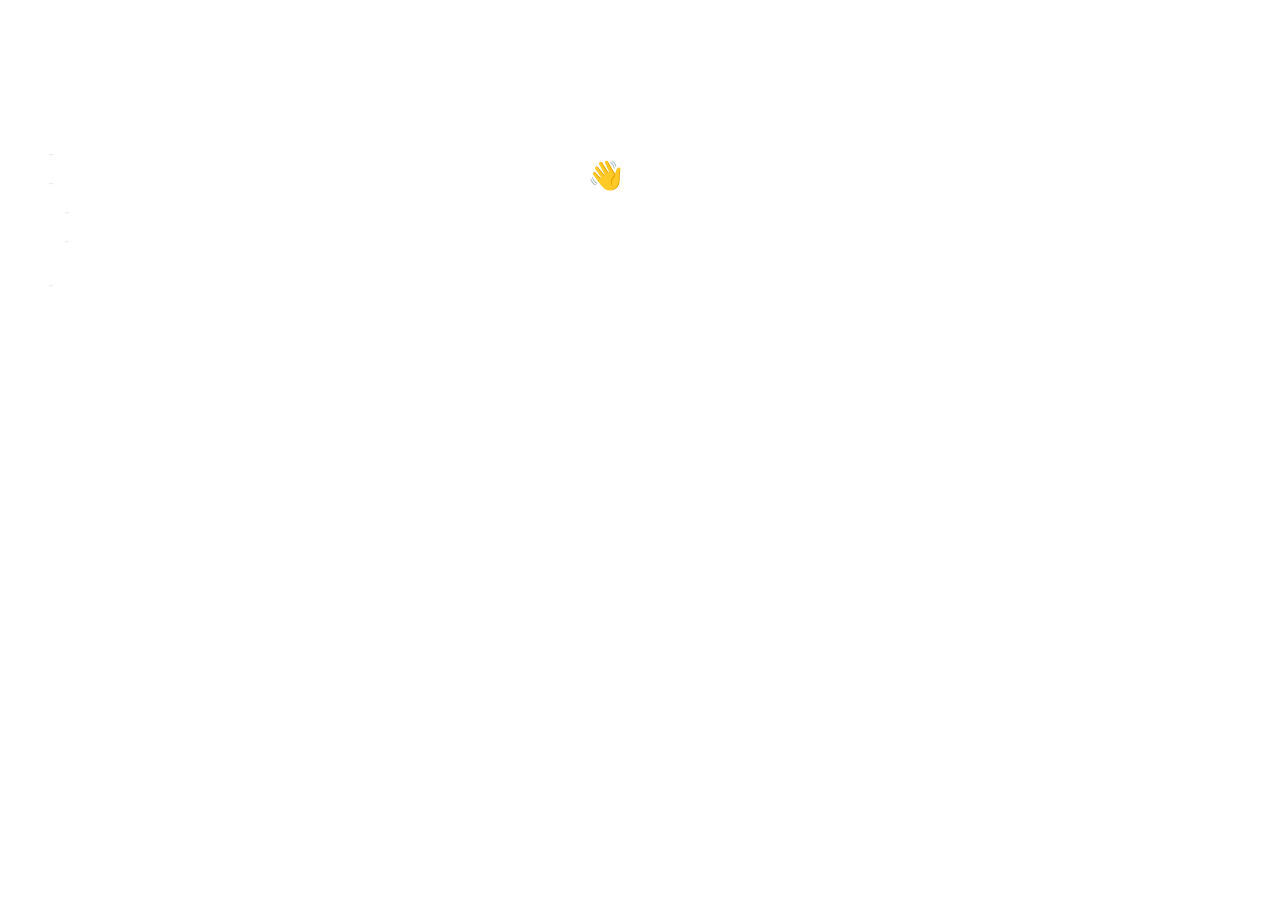
==== index.html @ 007f9a7d "Here is the first base base for the website" ====
<!DOCTYPE html>
<html lang="en">
<head>
  <meta charset="UTF-8" />
  <meta name="viewport" content="width=device-width, initial-scale=1.0" />
  <title>Your Name — Personal Site</title>
  <link rel="stylesheet" href="styles.css" />
</head>
<body>

  <header id="topbar" class="glass">
    <h1>Phil Watson</h1>
    <p>Home</p>
  </header>

  <div id="layout">
    <aside id="sidebar" class="glass">
      <ul>
        <li><a href="index.html" >Home</a></li>
        <li><a href="pages/projects.html">Projects</a></li>
          <ul>
            <li><a href="pages/vfd.html">VFD Clock</a></li>
            <li><a href="pages/cylinder-clock.html">Cylinder Clock</a></li>
          </ul>
        <li><a href="pdfs/resume.pdf">Resume</a></li>
      </ul>      
    </aside>

    <main id="main" class="glass">
        <h1>Hello, I'm Your Name 👋</h1>
        <p class="tagline">Developer · Designer · Builder of things</p>
        <p>Welcome to my little corner of the internet. I build thoughtful software and write about what I learn along the way.</p>
        <p>I'm currently open to new opportunities — feel free to reach out or explore my work below.</p>

    </main>
  </div>
</body>
</html>
---- styles.css ----
/* ── Reset & base ── */
*, *::before, *::after {
  box-sizing: border-box;
  margin: 0;
  padding: 0;
}

/* ── Fixed background image ── */
body {
  min-height: 100vh;
  font-family: 'Segoe UI', system-ui, sans-serif;
  color: #f0ede8;

  /* swap this URL for your own image */
  background-image: url('pictures/background.png');
  background-size: cover;
  background-position: center;
  background-attachment: fixed; /* keeps image still while content scrolls */
  background-repeat: no-repeat;
}


/* ── Shared glass panel style ── */
.glass {
  background: rgba(255, 255, 255, 0.10);
  border: 10px solid rgba(255, 255, 255, 0.55);
  backdrop-filter: blur(2px);
  -webkit-backdrop-filter: blur(2px);
}

/* ── Top bar ── */
#topbar {
  position: fixed;
  top: 14px;
  left: 14px;
  right: 14px;
  height: 90px;
  z-index: 100;
  text-align: center;
  padding: 5px;
}

/* ── Page body layout ── */
#layout {
  position: fixed;
  z-index: 1;
  display: flex;
  gap: 14px;
  padding: 110px 14px 24px 14px; /* top pad clears the fixed bar */
  min-height: 100vh;
  align-items: flex-start;
}

/* ── Sidebar ── */
#sidebar {
  position: sticky;
  top: 80px;              /* sticks just below the top bar */
  width: 180px;
  flex-shrink: 0;
  padding: 20px 14px;
  gap: 4px;
}

#sidebar a {
  display: flex;
  gap: 8px;
  color: rgba(255, 255, 255, 0.78);
  text-decoration: none;
  font-size: 13px;
  padding: 7px 10px;
  border-radius: 7px;
  transition: background 0.15s, color 0.15s;
}

#sidebar a:hover,
#sidebar a.active {
  background: rgba(255, 255, 255, 0.15);
  color: #fff;
}

#sidebar a:hover .dot,
#sidebar a.active .dot {
  background: #fff;
}

/* ── Main content ── */
#main {
  flex: 1;
  min-width: 0;
  backdrop-filter: blur(2px);
  -webkit-backdrop-filter: blur(2px);
  padding: 32px 36px;
  line-height: 1.7;
}

/* ── Content typography ── */
.page-section { display: none; }
.page-section.active { display: block; }

h1 {
  font-size: 28px;
  font-weight: 700;
  color: #fff;
  margin-bottom: 6px;
  letter-spacing: -0.01em;
}

h2 {
  font-size: 18px;
  font-weight: 600;
  color: rgba(255, 255, 255, 0.90);
  margin: 28px 0 10px;
}

p {
  font-size: 14.5px;
  color: rgba(255, 255, 255, 0.80);
  margin-bottom: 14px;
  max-width: 62ch;
  margin: auto
}

ul {
  list-style-type: "-"; 
  padding-left: 16px;
}

.tagline {
  font-size: 15px;
  color: rgba(255, 255, 255, 0.60);
  margin-bottom: 28px;
}

.btn {
  align-self: flex-start;
  background: rgba(255, 255, 255, 0.18);
  border: 1.5px solid rgba(255, 255, 255, 0.55);
  border-radius: 7px;
  color: #fff;
  font-size: 13.5px;
  padding: 8px 22px;
  cursor: pointer;
  font-family: inherit;
  transition: background 0.15s;
}

.btn:hover { background: rgba(255, 255, 255, 0.28); }
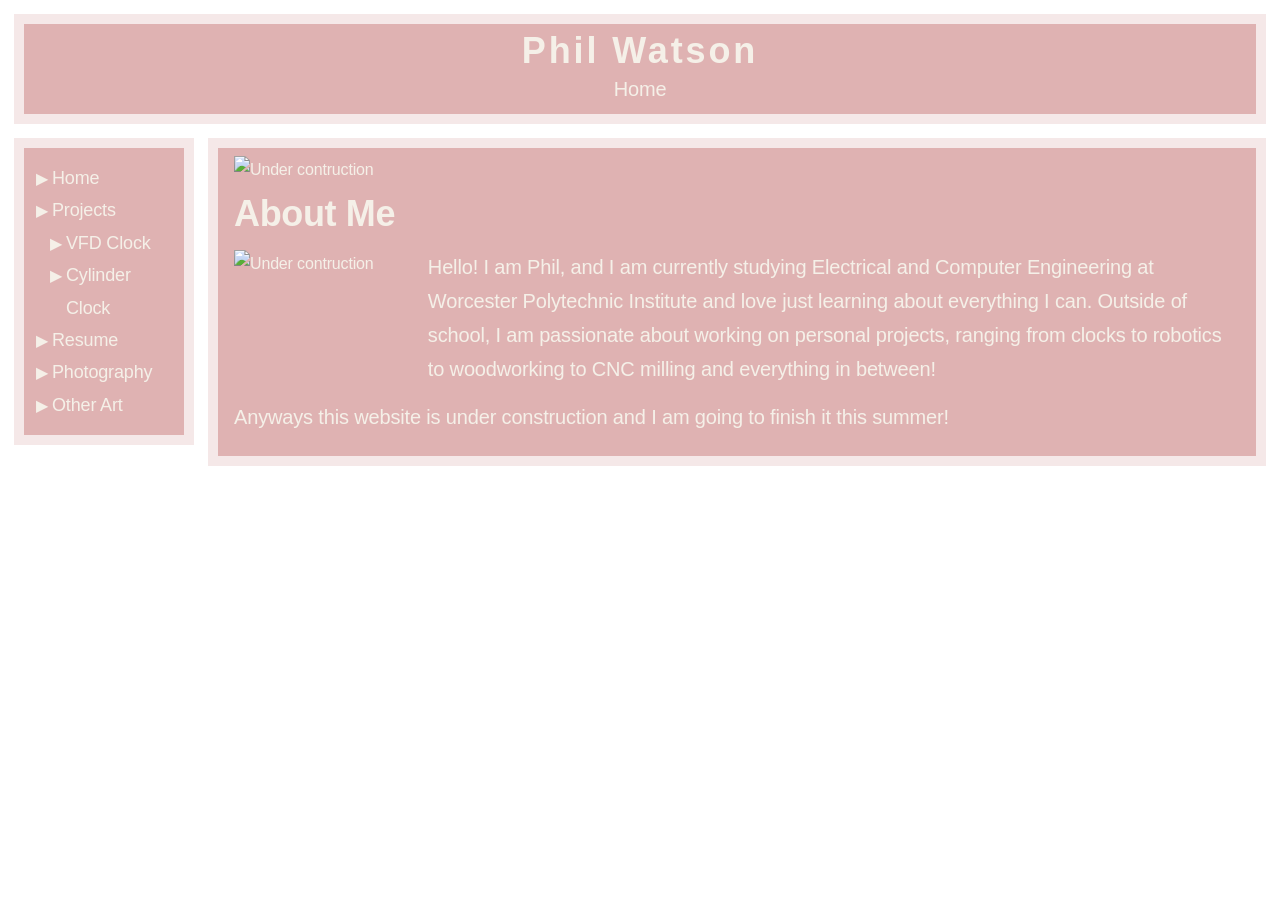
==== commit bc177fbe: "Did a fair bit of stuff, pretty hype" ====
--- a/index.html
+++ b/index.html
@@ -23,15 +23,19 @@
             <li><a href="pages/cylinder-clock.html">Cylinder Clock</a></li>
           </ul>
         <li><a href="pdfs/resume.pdf">Resume</a></li>
+        <li><a href="pages/photography.html">Photography</a></li>
+        <li><a href="pages/other-art.html">Other Art</a></li>
       </ul>      
     </aside>
 
     <main id="main" class="glass">
-        <h1>Hello, I'm Your Name 👋</h1>
-        <p class="tagline">Developer · Designer · Builder of things</p>
-        <p>Welcome to my little corner of the internet. I build thoughtful software and write about what I learn along the way.</p>
-        <p>I'm currently open to new opportunities — feel free to reach out or explore my work below.</p>
-
+        <img src="pictures/Dungeon8807construction.gif" alt="Under contruction" style="width: 100%;" />
+        <h1>About Me</h1>
+        <div style="display: flex; gap: 20px; align-items: flex-start;">
+          <img src="pictures/CapitolHillSenate7861construct.gif" alt="Under contruction" style="width: 600px; height: auto;" />
+          <p>Hello! I am Phil, and I am currently studying Electrical and Computer Engineering at Worcester Polytechnic Institute and love just learning about everything I can. Outside of school, I am passionate about working on personal projects, ranging from clocks to robotics to woodworking to CNC milling and everything in between!</p>
+        </div>
+        <p>Anyways this website is under construction and I am going to finish it this summer!</p>
     </main>
   </div>
 </body>
--- a/styles.css
+++ b/styles.css
@@ -5,48 +5,75 @@
   padding: 0;
 }
 
+@font-face {
+  font-family: 'Oswald';
+  src: url(/fonts/oswald/Oswald-Medium.woff2) format('woff2')
+}
+
+:root{
+  --inner-gap: 14px;
+  --outer-gap: 14px;
+  --topbar-height: 110px;
+  --text-padding: 8px 16px;
+  --text-color: #f5f0e8;
+}
+
 /* ── Fixed background image ── */
 body {
   min-height: 100vh;
-  font-family: 'Segoe UI', system-ui, sans-serif;
-  color: #f0ede8;
-
-  /* swap this URL for your own image */
-  background-image: url('pictures/background.png');
+  font-family: 'Oswald', sans-serif;
+  letter-spacing: -0.01em;
+  color: var(--text-color);
+  background-image: url('pictures/IMG_2822.png');
   background-size: cover;
   background-position: center;
-  background-attachment: fixed; /* keeps image still while content scrolls */
+  background-attachment: fixed;
   background-repeat: no-repeat;
 }
 
+/* ── Background dim overlay ── */
+body::before {
+  content: '';
+  position: fixed;
+  inset: 0;
+  background: rgba(0, 0, 0, 0);
+  z-index: 0;
+  pointer-events: none;
+}
 
 /* ── Shared glass panel style ── */
 .glass {
-  background: rgba(255, 255, 255, 0.10);
-  border: 10px solid rgba(255, 255, 255, 0.55);
+  background: rgba(150, 0, 0, 0.30);
+  border: 10px solid rgba(255, 255, 255, 0.7);
   backdrop-filter: blur(2px);
   -webkit-backdrop-filter: blur(2px);
 }
 
 /* ── Top bar ── */
 #topbar {
-  position: fixed;
-  top: 14px;
-  left: 14px;
-  right: 14px;
-  height: 90px;
+  position: absolute;
+  top: var(--outer-gap);
+  left: var(--outer-gap);
+  right: var(--outer-gap);
+  height: var(--topbar-height);
   z-index: 100;
   text-align: center;
   padding: 5px;
 }
 
+#topbar h1 {
+  letter-spacing: 0.08em;
+  font-size: 36px;
+  line-height: 1.2;
+}
+
 /* ── Page body layout ── */
 #layout {
-  position: fixed;
+  position: relative;
   z-index: 1;
   display: flex;
   gap: 14px;
-  padding: 110px 14px 24px 14px; /* top pad clears the fixed bar */
+  padding: calc(2*var(--inner-gap) + var(--topbar-height)) 14px 14px 14px;
   min-height: 100vh;
   align-items: flex-start;
 }
@@ -54,21 +81,16 @@
 /* ── Sidebar ── */
 #sidebar {
   position: sticky;
-  top: 80px;              /* sticks just below the top bar */
   width: 180px;
-  flex-shrink: 0;
-  padding: 20px 14px;
-  gap: 4px;
+  padding: var(--inner-gap);
+  line-height: 1.8;
 }
 
 #sidebar a {
-  display: flex;
-  gap: 8px;
-  color: rgba(255, 255, 255, 0.78);
+  display: block;  
+  color: var(--text-color);
   text-decoration: none;
-  font-size: 13px;
-  padding: 7px 10px;
-  border-radius: 7px;
+  font-size: 18px;
   transition: background 0.15s, color 0.15s;
 }
 
@@ -89,18 +111,19 @@
   min-width: 0;
   backdrop-filter: blur(2px);
   -webkit-backdrop-filter: blur(2px);
-  padding: 32px 36px;
   line-height: 1.7;
+  padding: var(--text-padding);
 }
+
+
 
 /* ── Content typography ── */
 .page-section { display: none; }
 .page-section.active { display: block; }
 
 h1 {
-  font-size: 28px;
+  font-size: 36px;
   font-weight: 700;
-  color: #fff;
   margin-bottom: 6px;
   letter-spacing: -0.01em;
 }
@@ -108,27 +131,24 @@
 h2 {
   font-size: 18px;
   font-weight: 600;
-  color: rgba(255, 255, 255, 0.90);
   margin: 28px 0 10px;
 }
 
 p {
-  font-size: 14.5px;
-  color: rgba(255, 255, 255, 0.80);
+  font-size: 20px;
   margin-bottom: 14px;
-  max-width: 62ch;
-  margin: auto
 }
 
 ul {
-  list-style-type: "-"; 
-  padding-left: 16px;
+  list-style-type: "▶ ";
+  padding-left: 14px;
 }
 
 .tagline {
   font-size: 15px;
   color: rgba(255, 255, 255, 0.60);
   margin-bottom: 28px;
+  text-align: left;
 }
 
 .btn {
@@ -144,5 +164,4 @@
   transition: background 0.15s;
 }
 
-.btn:hover { background: rgba(255, 255, 255, 0.28); }
-
+.btn:hover { background: rgba(255, 255, 255, 0.28); }
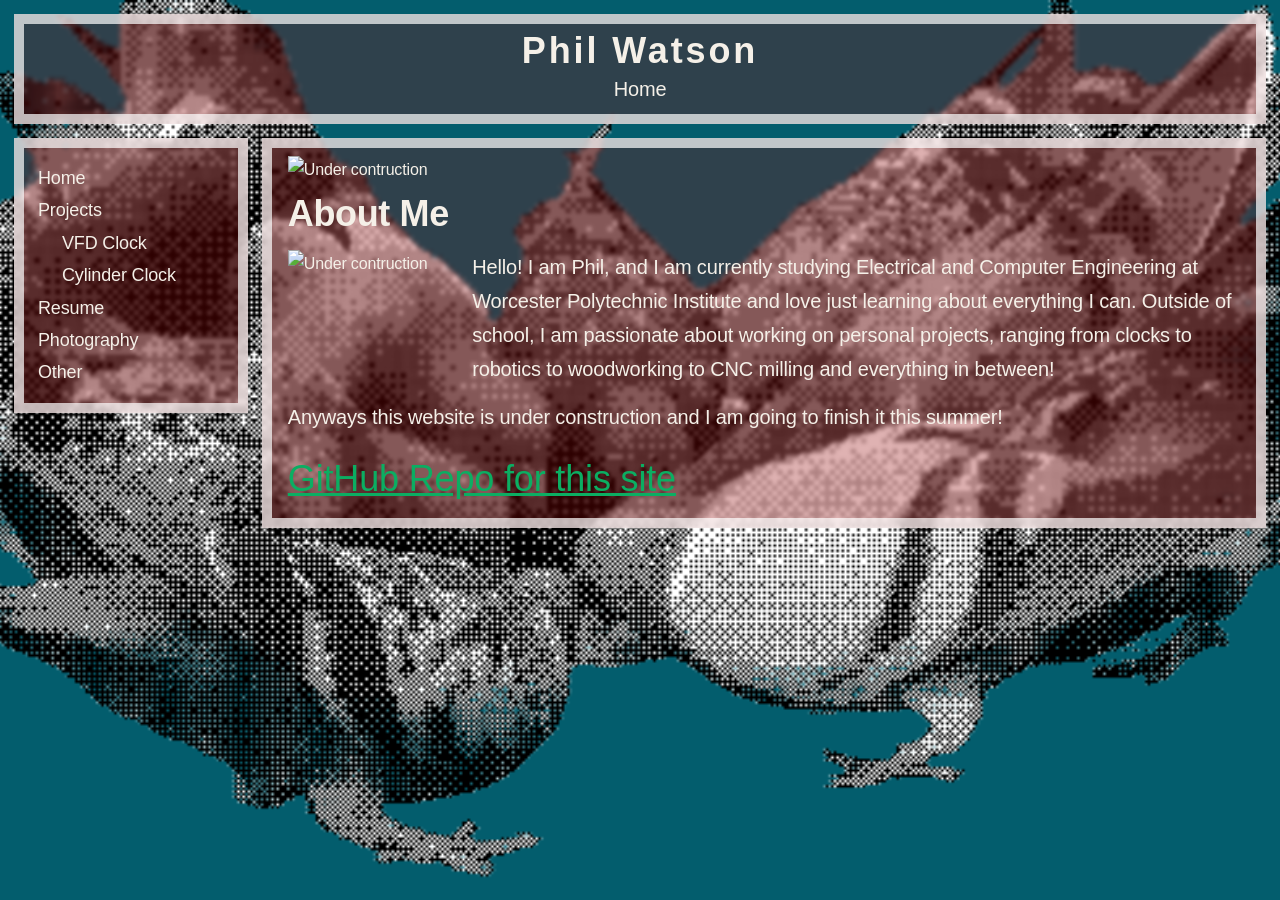
==== commit 2fbd0f53: "Adding other pages and picutres, made table more dynamic for each page, implimented first round of l" ====
--- a/index.html
+++ b/index.html
@@ -3,8 +3,9 @@
 <head>
   <meta charset="UTF-8" />
   <meta name="viewport" content="width=device-width, initial-scale=1.0" />
-  <title>Your Name — Personal Site</title>
+  <title>Phil Watson's Personal Site</title>
   <link rel="stylesheet" href="styles.css" />
+  <link rel="icon" type="image/png" href="/favicon.png">
 </head>
 <body>
 
@@ -15,17 +16,7 @@
 
   <div id="layout">
     <aside id="sidebar" class="glass">
-      <ul>
-        <li><a href="index.html" >Home</a></li>
-        <li><a href="pages/projects.html">Projects</a></li>
-          <ul>
-            <li><a href="pages/vfd.html">VFD Clock</a></li>
-            <li><a href="pages/cylinder-clock.html">Cylinder Clock</a></li>
-          </ul>
-        <li><a href="pdfs/resume.pdf">Resume</a></li>
-        <li><a href="pages/photography.html">Photography</a></li>
-        <li><a href="pages/other-art.html">Other Art</a></li>
-      </ul>      
+      <div id="table-placeholder"></div>
     </aside>
 
     <main id="main" class="glass">
@@ -36,7 +27,15 @@
           <p>Hello! I am Phil, and I am currently studying Electrical and Computer Engineering at Worcester Polytechnic Institute and love just learning about everything I can. Outside of school, I am passionate about working on personal projects, ranging from clocks to robotics to woodworking to CNC milling and everything in between!</p>
         </div>
         <p>Anyways this website is under construction and I am going to finish it this summer!</p>
+        <a href="https://github.com/Saxagoose/website">GitHub Repo for this site</a>
     </main>
   </div>
+  <script>
+    fetch('table.html')
+      .then(response => response.text())
+      .then(data => {
+        document.getElementById('table-placeholder').innerHTML = data;
+      });
+  </script>
 </body>
 </html>
--- a/styles.css
+++ b/styles.css
@@ -80,34 +80,39 @@
 
 /* ── Sidebar ── */
 #sidebar {
+  flex: 10vw;
   position: sticky;
-  width: 180px;
   padding: var(--inner-gap);
   line-height: 1.8;
 }
 
 #sidebar a {
-  display: block;  
+  display: block;
   color: var(--text-color);
   text-decoration: none;
   font-size: 18px;
-  transition: background 0.15s, color 0.15s;
 }
 
-#sidebar a:hover,
-#sidebar a.active {
-  background: rgba(255, 255, 255, 0.15);
-  color: #fff;
+#sidebar ul {
+  list-style: none;
+  padding: 0;
+  margin: 0;
 }
 
-#sidebar a:hover .dot,
-#sidebar a.active .dot {
-  background: #fff;
+#sidebar ul ul a {
+  padding-left: 24px;
+}
+
+/* ── Projects layout ── */
+#projects-layout {
+  flex: 90vw;
+  min-width: 0;
+  padding: var(--text-padding);
 }
 
 /* ── Main content ── */
 #main {
-  flex: 1;
+  flex: 9;
   min-width: 0;
   backdrop-filter: blur(2px);
   -webkit-backdrop-filter: blur(2px);
@@ -115,7 +120,32 @@
   padding: var(--text-padding);
 }
 
+#main a {
+  font-size: 36px;
+  color: #0bae62;
+}
 
+/* ── Projects grid ── */
+.project-grid {
+  margin-top: 16px;
+  grid-template-columns: repeat(4, calc(90vw/4));
+  grid-template-rows: repeat(100, calc(90vw/4));
+}
+
+.project-box {
+  width: calc(25% - 6px);
+  display: inline-block;
+  margin-bottom: 12px;
+  vertical-align: top;
+  padding: 16px;
+  text-decoration: none;
+  color: var(--text-color);
+}
+
+a:hover {
+  background: rgba(49, 6, 84, 0.696);
+  transition: background 0.4s;
+}
 
 /* ── Content typography ── */
 .page-section { display: none; }
@@ -131,7 +161,7 @@
 h2 {
   font-size: 18px;
   font-weight: 600;
-  margin: 28px 0 10px;
+  margin: 0 0 8px 0;
 }
 
 p {
@@ -140,7 +170,7 @@
 }
 
 ul {
-  list-style-type: "▶ ";
+  list-style-type: "";
   padding-left: 14px;
 }
 
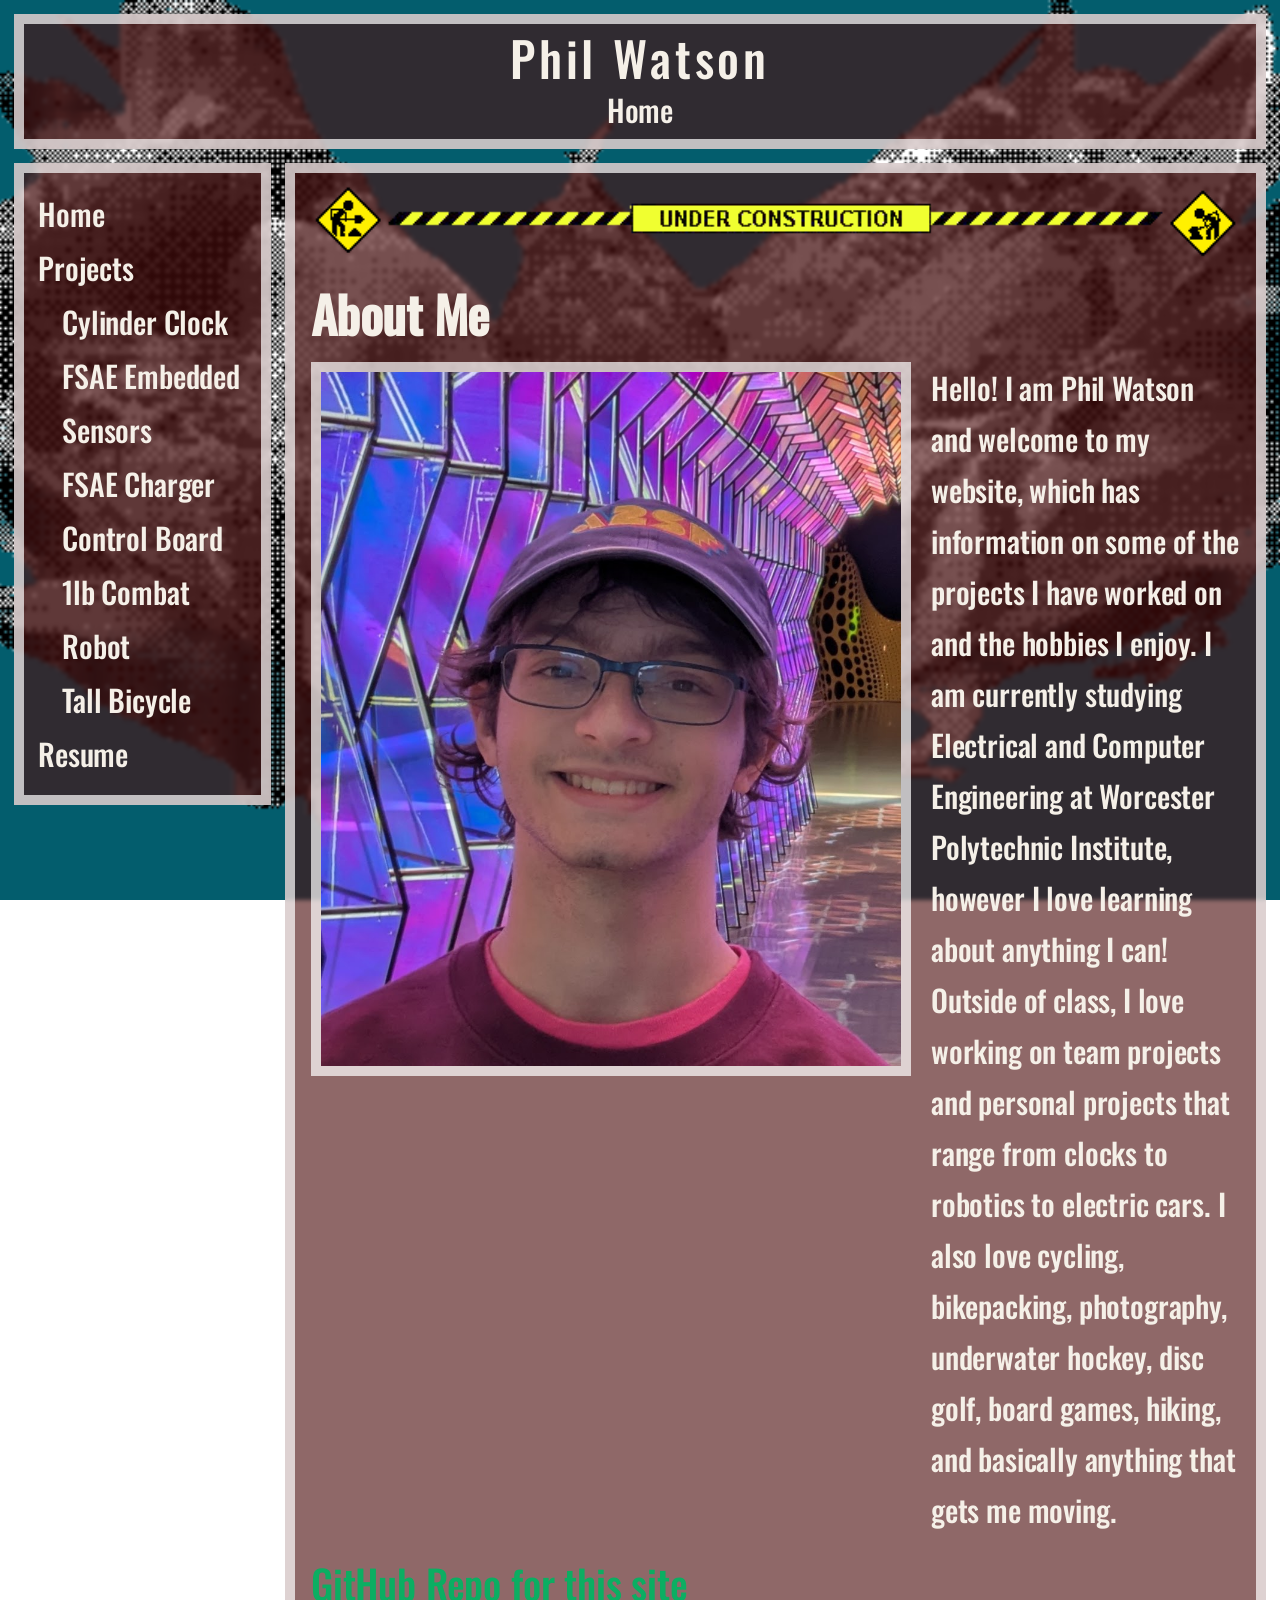
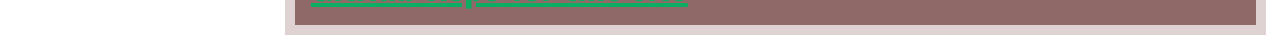
==== commit af542ff8: "Big commit after not many changes" ====
--- a/index.html
+++ b/index.html
@@ -5,12 +5,12 @@
   <meta name="viewport" content="width=device-width, initial-scale=1.0" />
   <title>Phil Watson's Personal Site</title>
   <link rel="stylesheet" href="styles.css" />
-  <link rel="icon" type="image/png" href="/favicon.png">
+  <link rel="icon" type="image/svg" href="/favicon.svg">
 </head>
 <body>
 
   <header id="topbar" class="glass">
-    <h1>Phil Watson</h1>
+    <a id="title" href="/index.html">Phil Watson</a>
     <p>Home</p>
   </header>
 
@@ -20,14 +20,14 @@
     </aside>
 
     <main id="main" class="glass">
-        <img src="pictures/Dungeon8807construction.gif" alt="Under contruction" style="width: 100%;" />
+        <img src="pictures/Dungeon8807construction.gif" alt="Under contruction" style="width: 100%;"/>
         <h1>About Me</h1>
         <div style="display: flex; gap: 20px; align-items: flex-start;">
-          <img src="pictures/CapitolHillSenate7861construct.gif" alt="Under contruction" style="width: 600px; height: auto;" />
-          <p>Hello! I am Phil, and I am currently studying Electrical and Computer Engineering at Worcester Polytechnic Institute and love just learning about everything I can. Outside of school, I am passionate about working on personal projects, ranging from clocks to robotics to woodworking to CNC milling and everything in between!</p>
+          <img src="pictures/phil-portait.jpg" alt="Picture of me!" style="width: 600px; height: auto;" class="bordered-image"/>
+          <p>
+	Hello! I am Phil Watson and welcome to my website, which has information on some of the projects I have worked on and the hobbies I enjoy. I am currently studying Electrical and Computer Engineering at Worcester Polytechnic Institute, however I love learning about anything I can! Outside of class, I love working on team projects and personal projects that range from clocks to robotics to electric cars. I also love cycling, bikepacking, photography, underwater hockey, disc golf, board games, hiking, and basically anything that gets me moving.</p>
         </div>
-        <p>Anyways this website is under construction and I am going to finish it this summer!</p>
-        <a href="https://github.com/Saxagoose/website">GitHub Repo for this site</a>
+        <a href="https://github.com/Saxagoose/website" style="font-size: 40px;">GitHub Repo for this site</a>
     </main>
   </div>
   <script>
--- a/styles.css
+++ b/styles.css
@@ -1,4 +1,4 @@
-/* ── Reset & base ── */
+/*  Reset & base  */
 *, *::before, *::after {
   box-sizing: border-box;
   margin: 0;
@@ -13,12 +13,12 @@
 :root{
   --inner-gap: 14px;
   --outer-gap: 14px;
-  --topbar-height: 110px;
+  --topbar-height: 135px;
   --text-padding: 8px 16px;
   --text-color: #f5f0e8;
 }
 
-/* ── Fixed background image ── */
+/*  Fixed background image  */
 body {
   min-height: 100vh;
   font-family: 'Oswald', sans-serif;
@@ -31,25 +31,15 @@
   background-repeat: no-repeat;
 }
 
-/* ── Background dim overlay ── */
-body::before {
-  content: '';
-  position: fixed;
-  inset: 0;
-  background: rgba(0, 0, 0, 0);
-  z-index: 0;
-  pointer-events: none;
-}
-
-/* ── Shared glass panel style ── */
+/*  Shared glass panel style  */
 .glass {
-  background: rgba(150, 0, 0, 0.30);
+  background: rgba(76, 14, 14, 0.623);
   border: 10px solid rgba(255, 255, 255, 0.7);
   backdrop-filter: blur(2px);
   -webkit-backdrop-filter: blur(2px);
 }
 
-/* ── Top bar ── */
+/*  Top bar  */
 #topbar {
   position: absolute;
   top: var(--outer-gap);
@@ -61,13 +51,15 @@
   padding: 5px;
 }
 
-#topbar h1 {
+#title {
   letter-spacing: 0.08em;
-  font-size: 36px;
+  font-size: 48px;
   line-height: 1.2;
-}
-
-/* ── Page body layout ── */
+  text-decoration: none;
+  color: var(--text-color);
+}
+
+/* Page body layout  */
 #layout {
   position: relative;
   z-index: 1;
@@ -78,9 +70,9 @@
   align-items: flex-start;
 }
 
-/* ── Sidebar ── */
+/*  Sidebar  */
 #sidebar {
-  flex: 10vw;
+  flex: 12vw;
   position: sticky;
   padding: var(--inner-gap);
   line-height: 1.8;
@@ -90,7 +82,7 @@
   display: block;
   color: var(--text-color);
   text-decoration: none;
-  font-size: 18px;
+  font-size: 30px;
 }
 
 #sidebar ul {
@@ -103,14 +95,13 @@
   padding-left: 24px;
 }
 
-/* ── Projects layout ── */
+/*  Projects layout  */
 #projects-layout {
   flex: 90vw;
   min-width: 0;
-  padding: var(--text-padding);
-}
-
-/* ── Main content ── */
+}
+
+/*  Main content  */
 #main {
   flex: 9;
   min-width: 0;
@@ -121,25 +112,34 @@
 }
 
 #main a {
-  font-size: 36px;
   color: #0bae62;
 }
 
-/* ── Projects grid ── */
+/*  Projects grid  */
 .project-grid {
-  margin-top: 16px;
-  grid-template-columns: repeat(4, calc(90vw/4));
-  grid-template-rows: repeat(100, calc(90vw/4));
+  display: grid;
+  margin-top: var(--inner-gap);
+  grid-template-columns: repeat(4, 1fr);
+  grid-auto-rows: minmax(150px, auto);
+  gap: 12px;
 }
 
 .project-box {
-  width: calc(25% - 6px);
-  display: inline-block;
-  margin-bottom: 12px;
-  vertical-align: top;
   padding: 16px;
   text-decoration: none;
   color: var(--text-color);
+  display: flex;
+  flex-direction: column;
+  overflow: hidden;
+}
+
+.project-box img {
+  display: block;
+  margin: 0 auto;
+  width: min(100%, 300px);
+  min-height: 0;      /* ← needed or flex won't shrink it properly */
+  object-fit: cover;
+  border-radius: 4px;
 }
 
 a:hover {
@@ -147,25 +147,25 @@
   transition: background 0.4s;
 }
 
-/* ── Content typography ── */
+/*  Content typography  */
 .page-section { display: none; }
 .page-section.active { display: block; }
 
 h1 {
-  font-size: 36px;
+  font-size: 50px;
   font-weight: 700;
   margin-bottom: 6px;
   letter-spacing: -0.01em;
 }
 
 h2 {
-  font-size: 18px;
+  font-size: 30px;
   font-weight: 600;
   margin: 0 0 8px 0;
 }
 
 p {
-  font-size: 20px;
+  font-size: 30px;
   margin-bottom: 14px;
 }
 
@@ -194,4 +194,34 @@
   transition: background 0.15s;
 }
 
-.btn:hover { background: rgba(255, 255, 255, 0.28); }+.bordered-image{
+  border: 10px solid rgba(255, 255, 255, 0.7);
+}
+
+.text-box{
+  padding: 10px;
+  border: 5px solid rgba(255, 255, 255, 0.7);
+  align-items: center;
+  background: rgba(76, 14, 14, 0.623);
+}
+
+.thick-underline{
+  text-decoration: underline;
+  text-decoration-thickness: 5px;
+  text-underline-offset: 3px;
+}
+
+.project-text{
+  padding: 15px;
+  font-size: 30px;
+}
+
+.btn:hover { background: rgba(255, 255, 255, 0.28); }
+
+figure {
+  display: block; 
+  margin: 0 auto;   
+  max-width: 100%;  
+  text-align: center; 
+  padding: 20px;
+}
